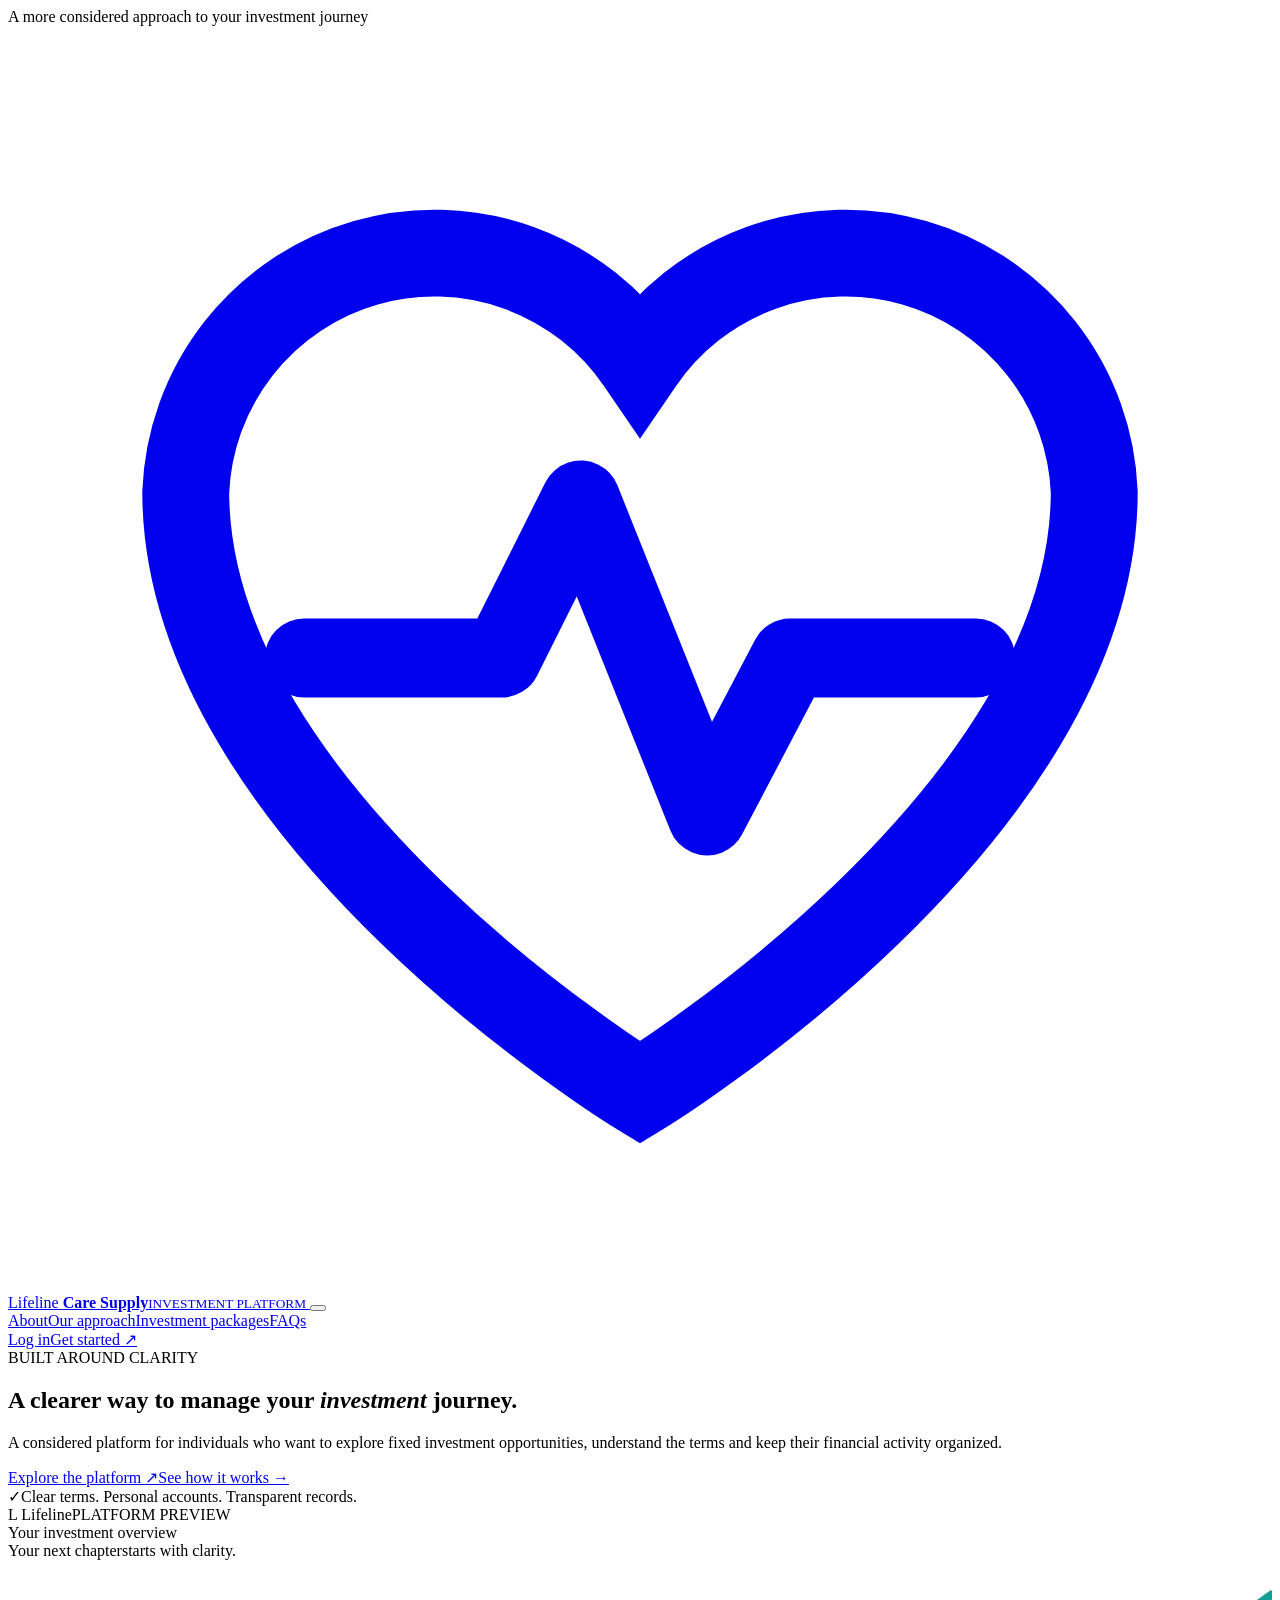
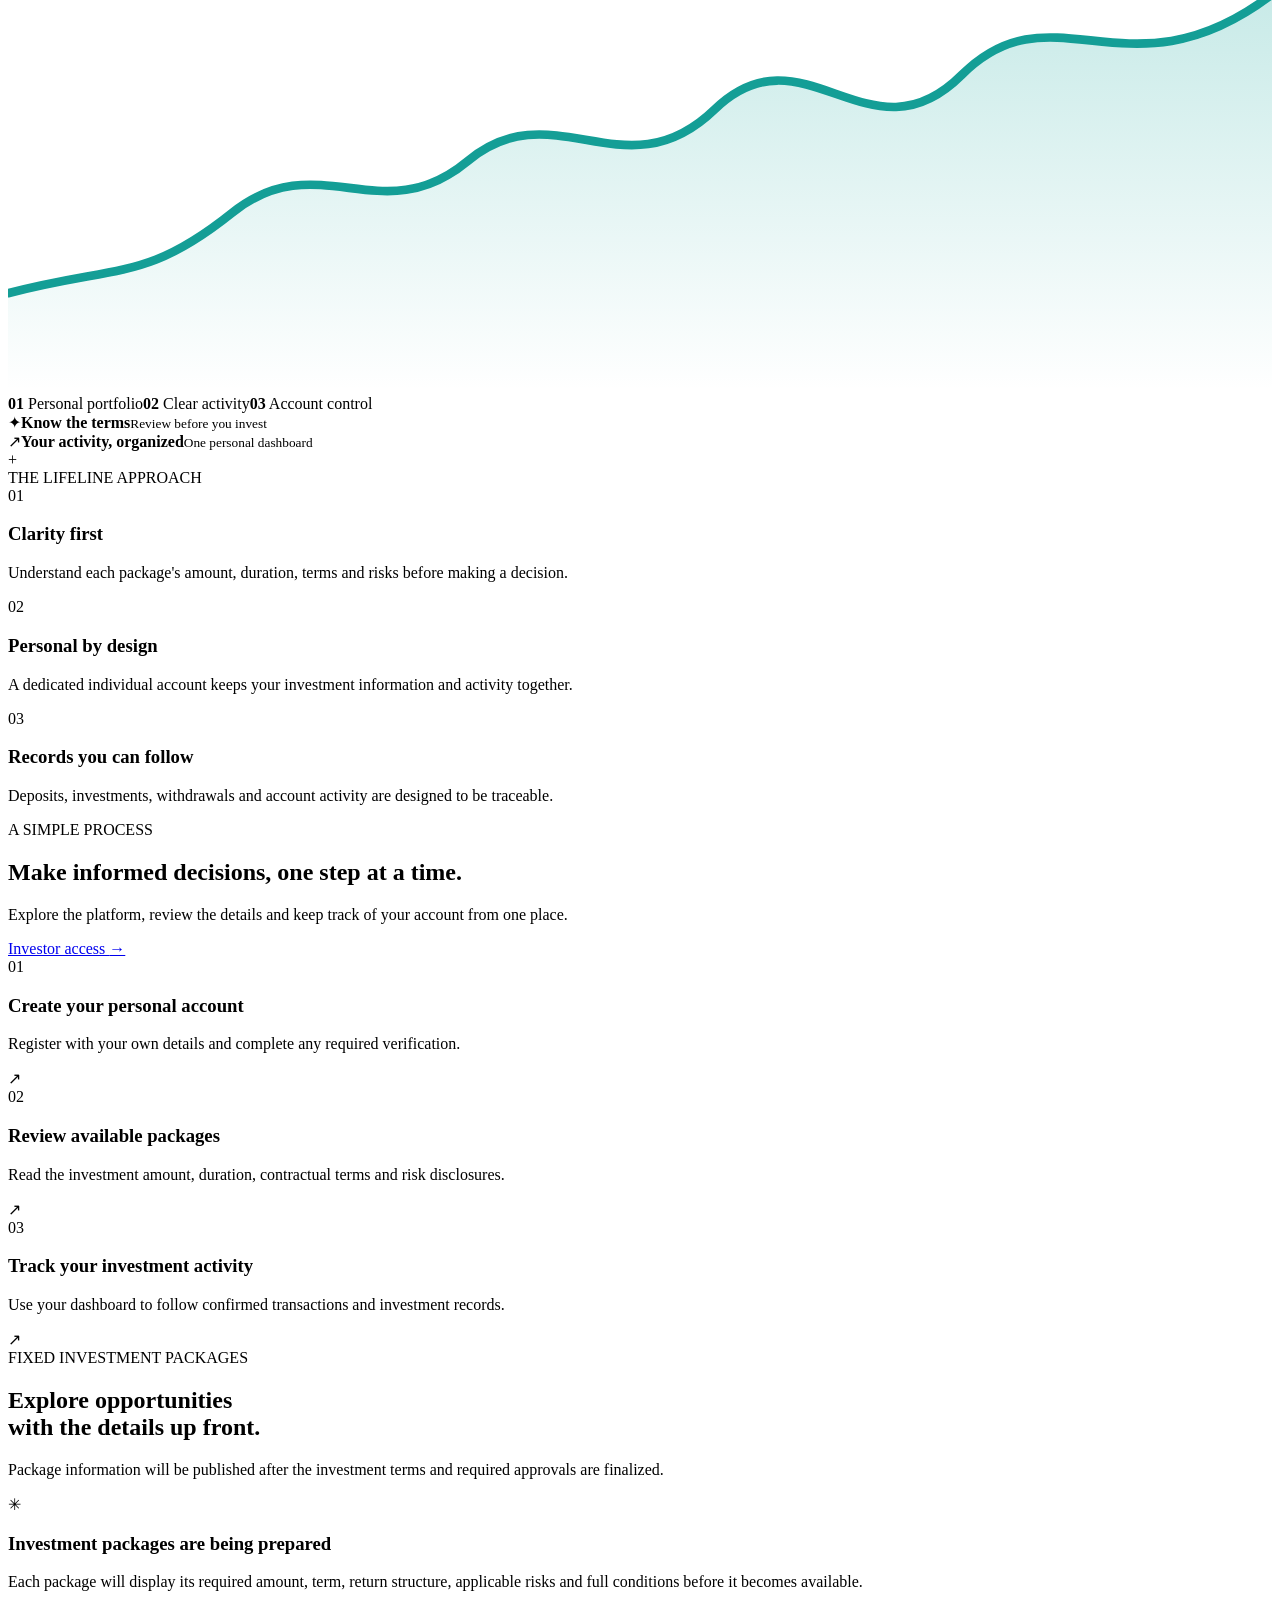
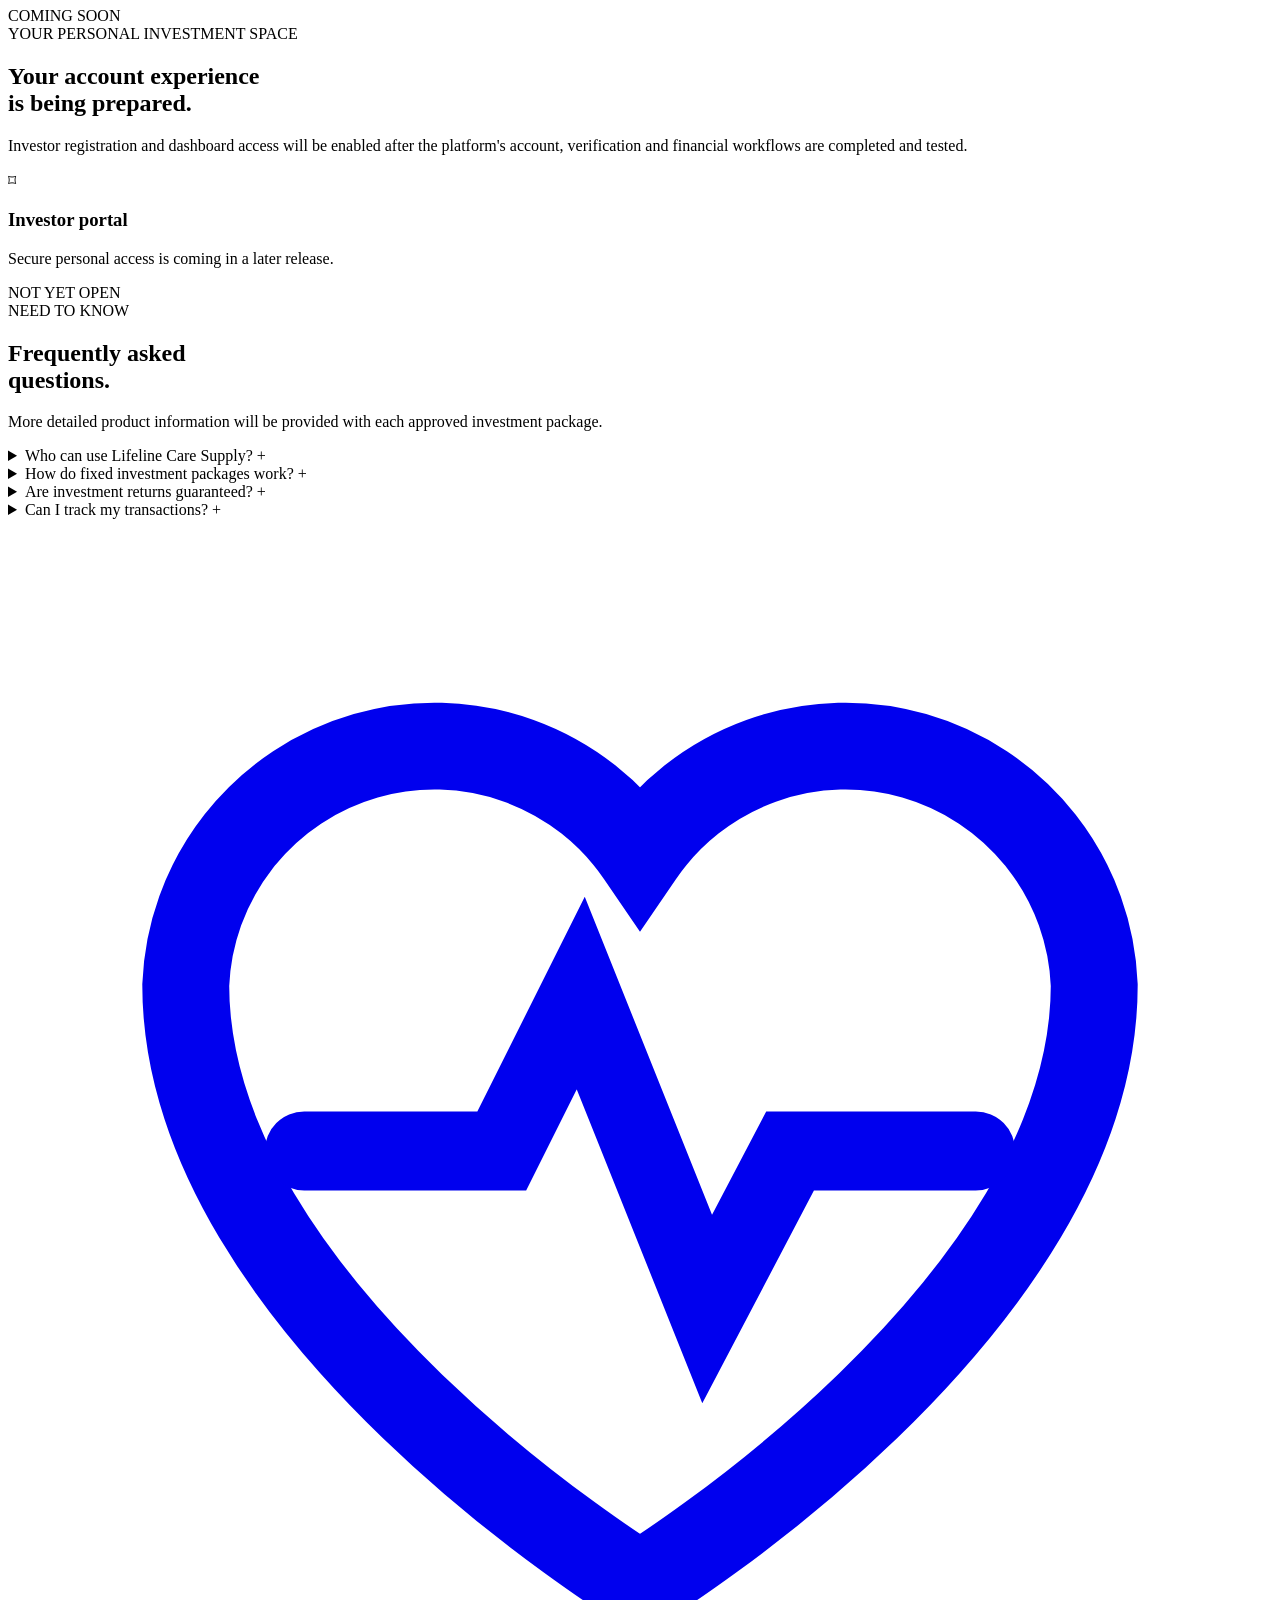
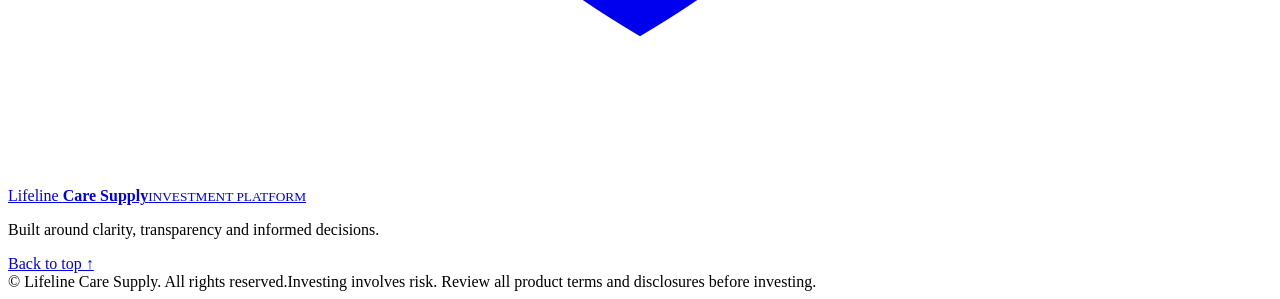
==== public/index.html @ a06f7699 "Build individual investor platform foundation" ====
<!doctype html>
<html lang="en">
<head>
  <meta charset="utf-8">
  <meta name="viewport" content="width=device-width, initial-scale=1">
  <meta name="theme-color" content="#f5fbf9">
  <meta name="description" content="Lifeline Care Supply — an individual investment platform designed around clarity, transparency and disciplined investing.">
  <title>Lifeline Care Supply | Invest with clarity</title>
  <link rel="preconnect" href="https://fonts.googleapis.com">
  <link rel="preconnect" href="https://fonts.gstatic.com" crossorigin>
  <link href="https://fonts.googleapis.com/css2?family=DM+Sans:wght@400;500;600;700&family=Manrope:wght@400;500;600;700;800&display=swap" rel="stylesheet">
  <link rel="stylesheet" href="/styles.css">
  <script src="/app.js" defer></script>
</head>
<body>
  <div class="announcement"><span class="announcement-dot"></span> A more considered approach to your investment journey</div>
  <header class="site-header">
    <a class="brand" href="#home" aria-label="Lifeline Care Supply home">
      <span class="brand-mark"><svg viewBox="0 0 32 32" aria-hidden="true"><path d="M16 27S4.5 20 4.5 11.8A6.3 6.3 0 0 1 16 8.5a6.3 6.3 0 0 1 11.5 3.3C27.5 20 16 27 16 27Z" fill="none" stroke="currentColor" stroke-width="2.2"/><path d="M7.5 16h5l2-4 3.2 8 2.1-4h4.7" fill="none" stroke="currentColor" stroke-width="2" stroke-linecap="round" stroke-linejoin="round"/></svg></span>
      <span class="brand-name">Lifeline <strong>Care Supply</strong><small>INVESTMENT PLATFORM</small></span>
    </a>
    <button class="menu-toggle" aria-label="Open navigation" aria-expanded="false"><span></span><span></span></button>
    <nav class="main-nav" aria-label="Main navigation">
      <a href="#about">About</a><a href="#approach">Our approach</a><a href="#packages">Investment packages</a><a href="#faq">FAQs</a>
    </nav>
    <div class="header-actions"><a class="login-link" href="#access">Log in</a><a class="button button-small" href="#access">Get started <span>↗</span></a></div>
  </header>
  <main id="home">
    <section class="hero section-wrap">
      <div class="hero-copy">
        <div class="eyebrow"><span></span> BUILT AROUND CLARITY</div>
        <h1>A clearer way to manage your <em>investment</em> journey.</h1>
        <p class="hero-lede">A considered platform for individuals who want to explore fixed investment opportunities, understand the terms and keep their financial activity organized.</p>
        <div class="hero-actions"><a class="button" href="#packages">Explore the platform <span>↗</span></a><a class="text-link" href="#approach">See how it works <span>→</span></a></div>
        <div class="trust-line"><span class="trust-icon">✓</span><span>Clear terms. Personal accounts. Transparent records.</span></div>
      </div>
      <div class="hero-visual" aria-label="Illustration of an investment portfolio dashboard">
        <div class="orb orb-one"></div><div class="orb orb-two"></div>
        <div class="visual-card main-visual-card">
          <div class="visual-card-top"><span class="mini-brand"><span class="mini-mark">L</span> Lifeline</span><span class="live-indicator">PLATFORM PREVIEW</span></div>
          <div class="portfolio-label">Your investment overview</div>
          <div class="portfolio-value">Your next chapter<span>starts with clarity.</span></div>
          <div class="chart-area">
            <div class="chart-grid"><i></i><i></i><i></i></div>
            <svg viewBox="0 0 440 150" preserveAspectRatio="none" role="img" aria-label="Decorative abstract portfolio line illustration"><defs><linearGradient id="areaFill" x1="0" x2="0" y1="0" y2="1"><stop offset="0" stop-color="#1aa89e" stop-opacity=".24"/><stop offset="1" stop-color="#1aa89e" stop-opacity="0"/></linearGradient></defs><path d="M0 116 C38 106 48 112 78 88 S130 95 160 70 S215 82 246 52 S300 72 332 40 S390 50 440 12 L440 150 L0 150Z" fill="url(#areaFill)"/><path d="M0 116 C38 106 48 112 78 88 S130 95 160 70 S215 82 246 52 S300 72 332 40 S390 50 440 12" fill="none" stroke="#149e96" stroke-width="3" stroke-linecap="round"/></svg>
          </div>
          <div class="visual-card-bottom"><span><b>01</b> Personal portfolio</span><span><b>02</b> Clear activity</span><span><b>03</b> Account control</span></div>
        </div>
        <div class="floating-note note-top"><span class="note-icon">✦</span><span><b>Know the terms</b><small>Review before you invest</small></span></div>
        <div class="floating-note note-bottom"><span class="note-icon note-icon-soft">↗</span><span><b>Your activity, organized</b><small>One personal dashboard</small></span></div>
        <div class="visual-decoration deco-circle"></div><div class="visual-decoration deco-cross">+</div>
      </div>
    </section>
    <section class="principles section-wrap" id="about">
      <div class="section-kicker">THE LIFELINE APPROACH</div>
      <div class="principle-grid">
        <div><span class="principle-number">01</span><h3>Clarity first</h3><p>Understand each package's amount, duration, terms and risks before making a decision.</p></div>
        <div><span class="principle-number">02</span><h3>Personal by design</h3><p>A dedicated individual account keeps your investment information and activity together.</p></div>
        <div><span class="principle-number">03</span><h3>Records you can follow</h3><p>Deposits, investments, withdrawals and account activity are designed to be traceable.</p></div>
      </div>
    </section>
    <section class="approach-section" id="approach">
      <div class="section-wrap approach-layout">
        <div class="approach-copy"><div class="eyebrow"><span></span> A SIMPLE PROCESS</div><h2>Make informed decisions, one step at a time.</h2><p>Explore the platform, review the details and keep track of your account from one place.</p><a class="text-link" href="#access">Investor access <span>→</span></a></div>
        <div class="steps">
          <article class="step"><span class="step-no">01</span><div><h3>Create your personal account</h3><p>Register with your own details and complete any required verification.</p></div><span class="step-arrow">↗</span></article>
          <article class="step"><span class="step-no">02</span><div><h3>Review available packages</h3><p>Read the investment amount, duration, contractual terms and risk disclosures.</p></div><span class="step-arrow">↗</span></article>
          <article class="step"><span class="step-no">03</span><div><h3>Track your investment activity</h3><p>Use your dashboard to follow confirmed transactions and investment records.</p></div><span class="step-arrow">↗</span></article>
        </div>
      </div>
    </section>
    <section class="packages-section section-wrap" id="packages">
      <div class="section-heading"><div><div class="section-kicker">FIXED INVESTMENT PACKAGES</div><h2>Explore opportunities<br>with the details up front.</h2></div><p>Package information will be published after the investment terms and required approvals are finalized.</p></div>
      <div class="package-placeholder"><div class="package-symbol">✳</div><div><h3>Investment packages are being prepared</h3><p>Each package will display its required amount, term, return structure, applicable risks and full conditions before it becomes available.</p></div><span class="coming-soon">COMING SOON</span></div>
    </section>
    <section class="access-section" id="access">
      <div class="section-wrap access-inner"><div><div class="eyebrow eyebrow-light"><span></span> YOUR PERSONAL INVESTMENT SPACE</div><h2>Your account experience<br>is being prepared.</h2><p>Investor registration and dashboard access will be enabled after the platform's account, verification and financial workflows are completed and tested.</p></div><div class="access-panel"><span class="access-lock">⌑</span><h3>Investor portal</h3><p>Secure personal access is coming in a later release.</p><span class="access-status"><i></i> NOT YET OPEN</span></div></div>
    </section>
    <section class="faq-section section-wrap" id="faq">
      <div class="section-heading"><div><div class="section-kicker">NEED TO KNOW</div><h2>Frequently asked<br>questions.</h2></div><p>More detailed product information will be provided with each approved investment package.</p></div>
      <div class="faq-list">
        <details><summary>Who can use Lifeline Care Supply? <span>+</span></summary><p>The planned platform is for individual investors. Business investor accounts are not part of the current scope.</p></details>
        <details><summary>How do fixed investment packages work? <span>+</span></summary><p>Each package will have its own published amount, duration, contractual return structure and risk disclosures. Review all terms before deciding whether to invest.</p></details>
        <details><summary>Are investment returns guaranteed? <span>+</span></summary><p>No guarantee is made on this website. Any return information must be supported by the final approved product documentation, and investing involves risk.</p></details>
        <details><summary>Can I track my transactions? <span>+</span></summary><p>The planned investor portal will provide personal records for confirmed deposits, investments, withdrawals and other account activity.</p></details>
      </div>
    </section>
  </main>
  <footer class="site-footer"><div class="footer-top"><a class="brand brand-footer" href="#home"><span class="brand-mark"><svg viewBox="0 0 32 32" aria-hidden="true"><path d="M16 27S4.5 20 4.5 11.8A6.3 6.3 0 0 1 16 8.5a6.3 6.3 0 0 1 11.5 3.3C27.5 20 16 27 16 27Z" fill="none" stroke="currentColor" stroke-width="2.2"/><path d="M7.5 16h5l2-4 3.2 8 2.1-4h4.7" fill="none" stroke="currentColor" stroke-width="2" stroke-linecap="round"/></svg></span><span class="brand-name">Lifeline <strong>Care Supply</strong><small>INVESTMENT PLATFORM</small></span></a><p>Built around clarity, transparency and informed decisions.</p><a href="#home" class="back-top">Back to top ↑</a></div><div class="footer-bottom"><span>© <span id="year"></span> Lifeline Care Supply. All rights reserved.</span><span>Investing involves risk. Review all product terms and disclosures before investing.</span></div></footer>
</body>
</html>
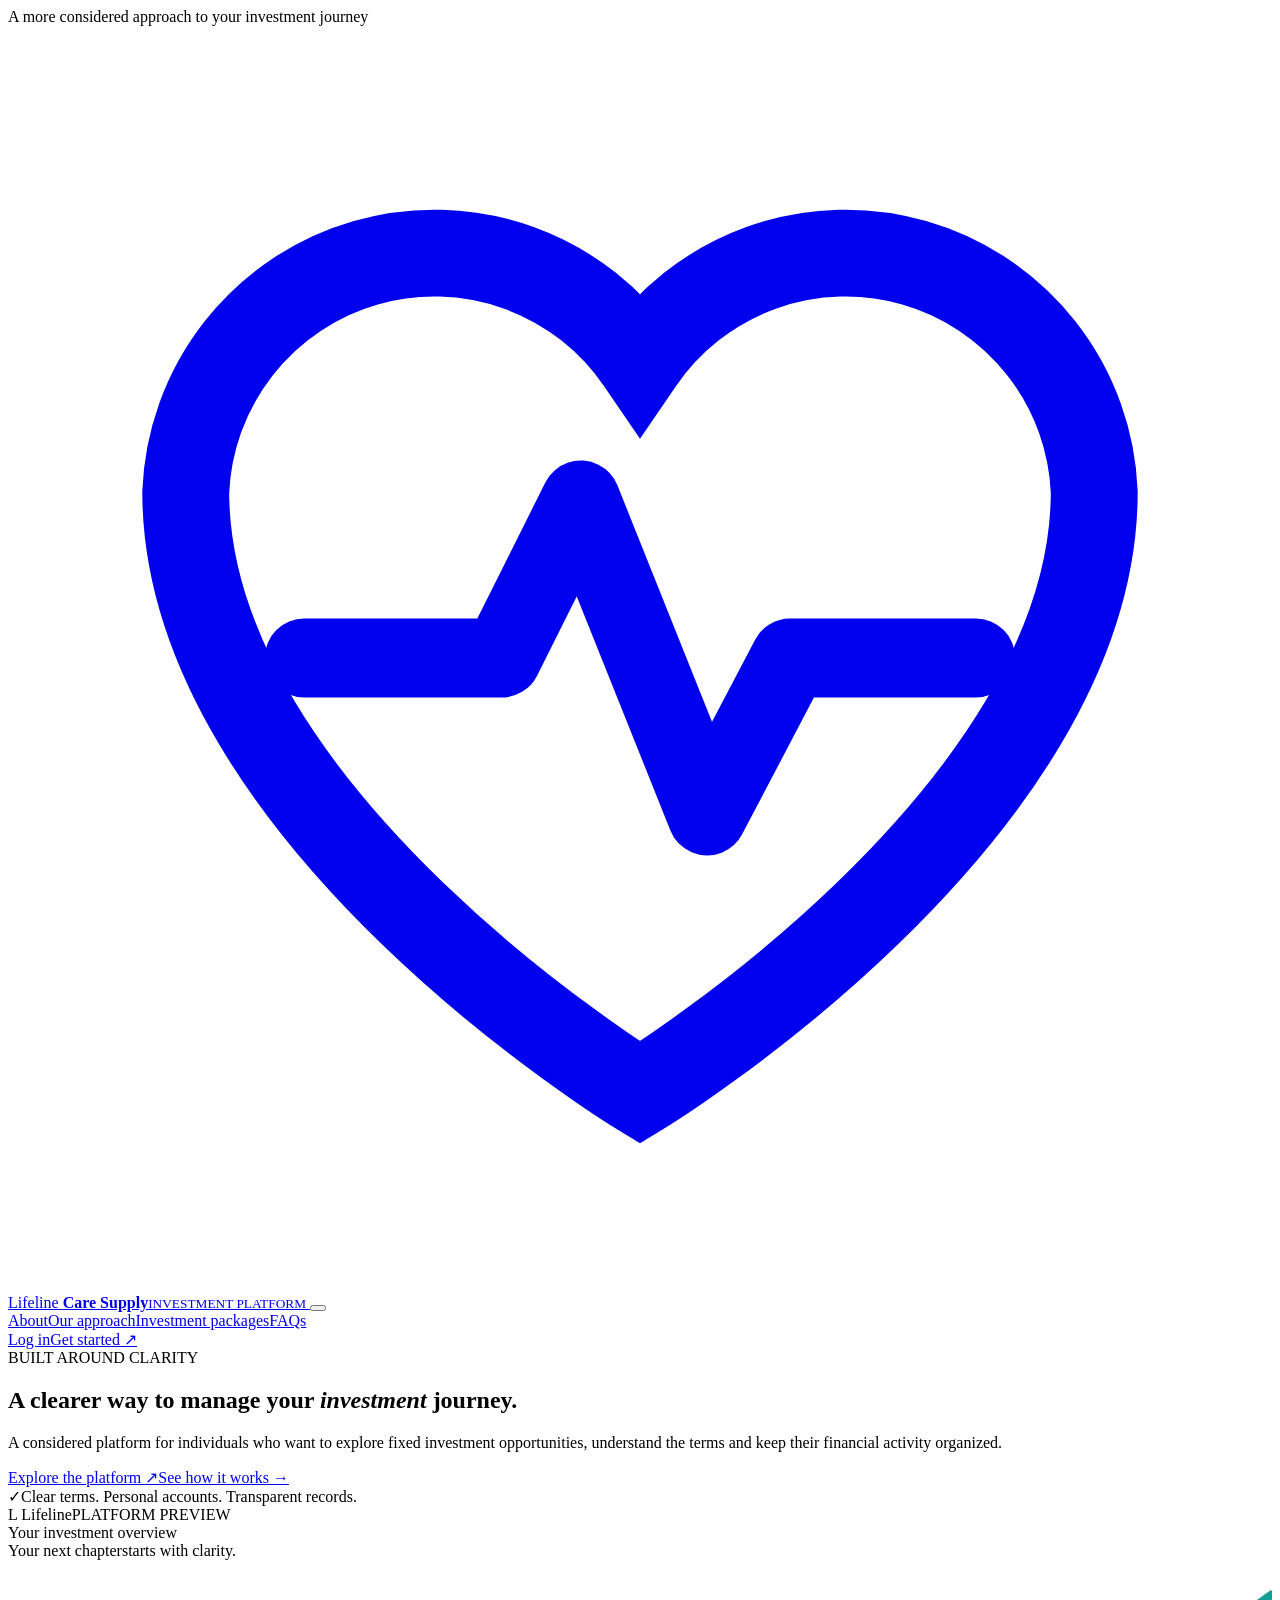
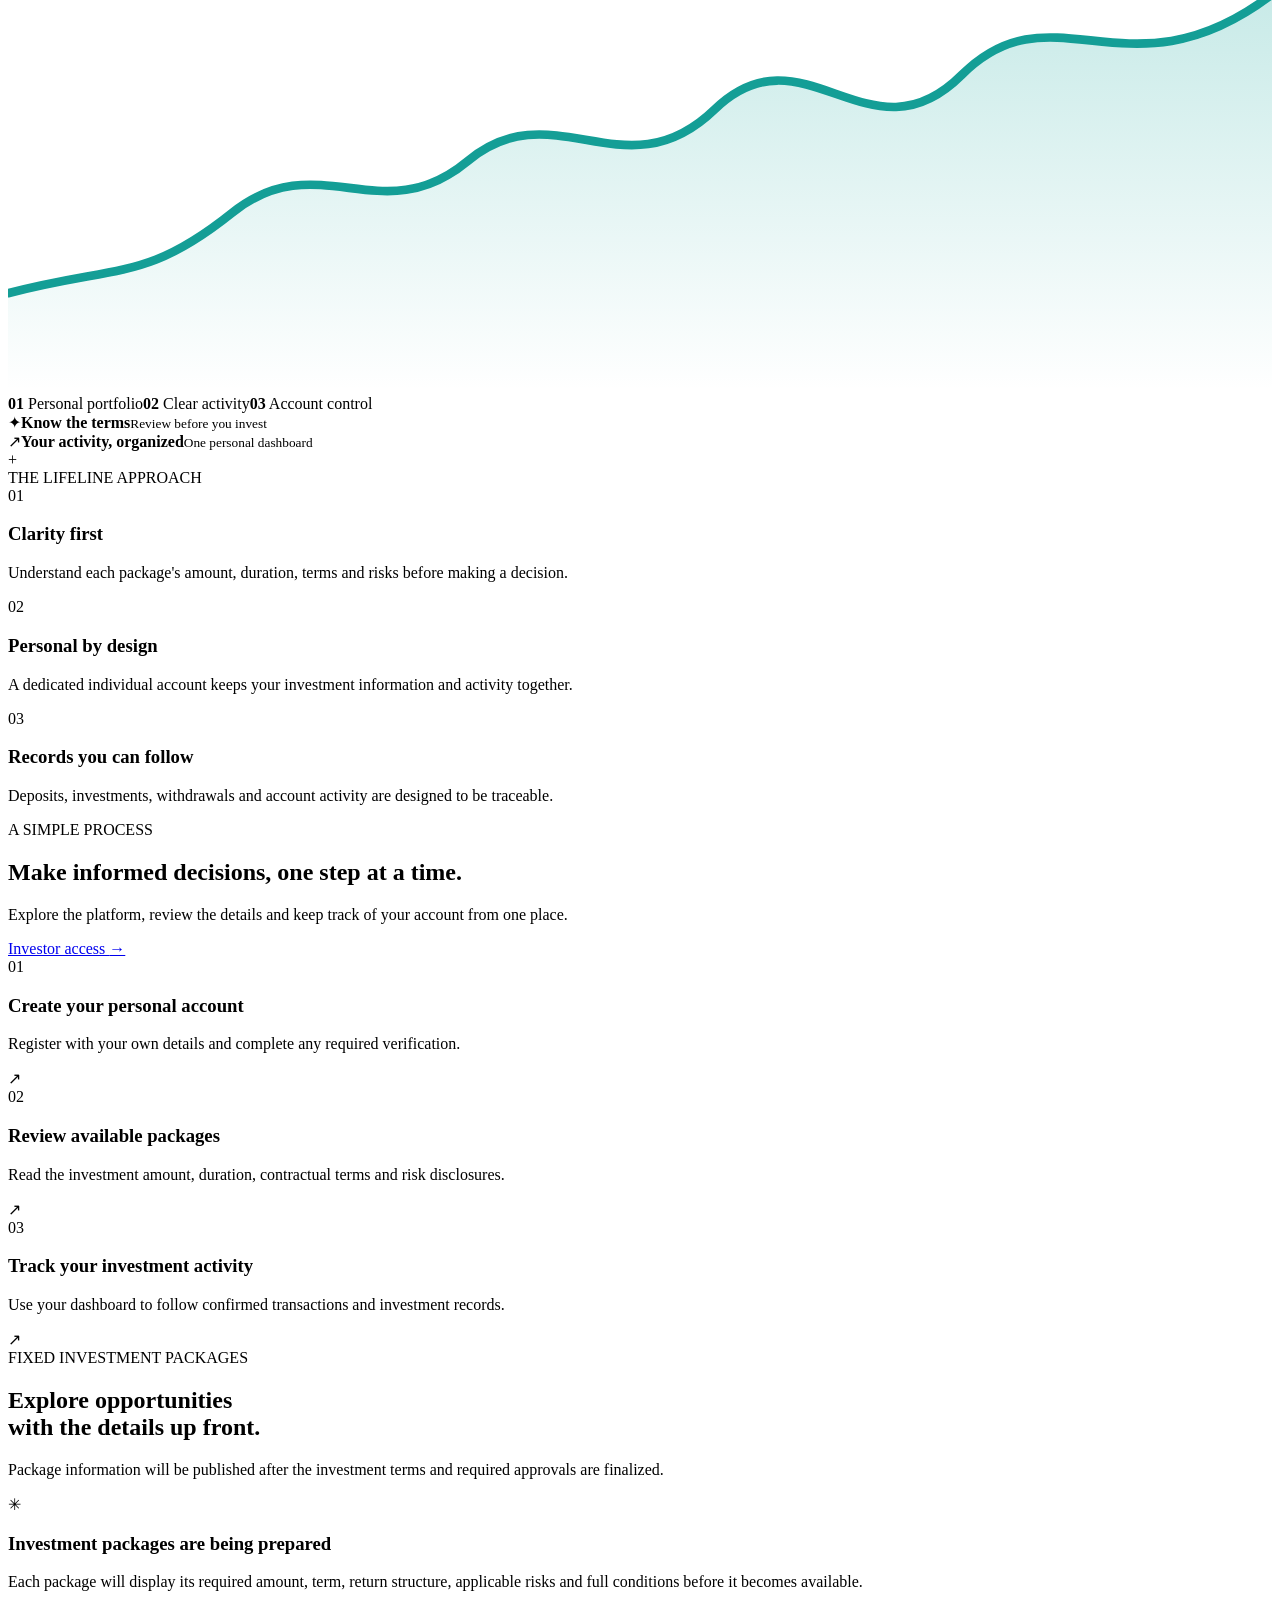
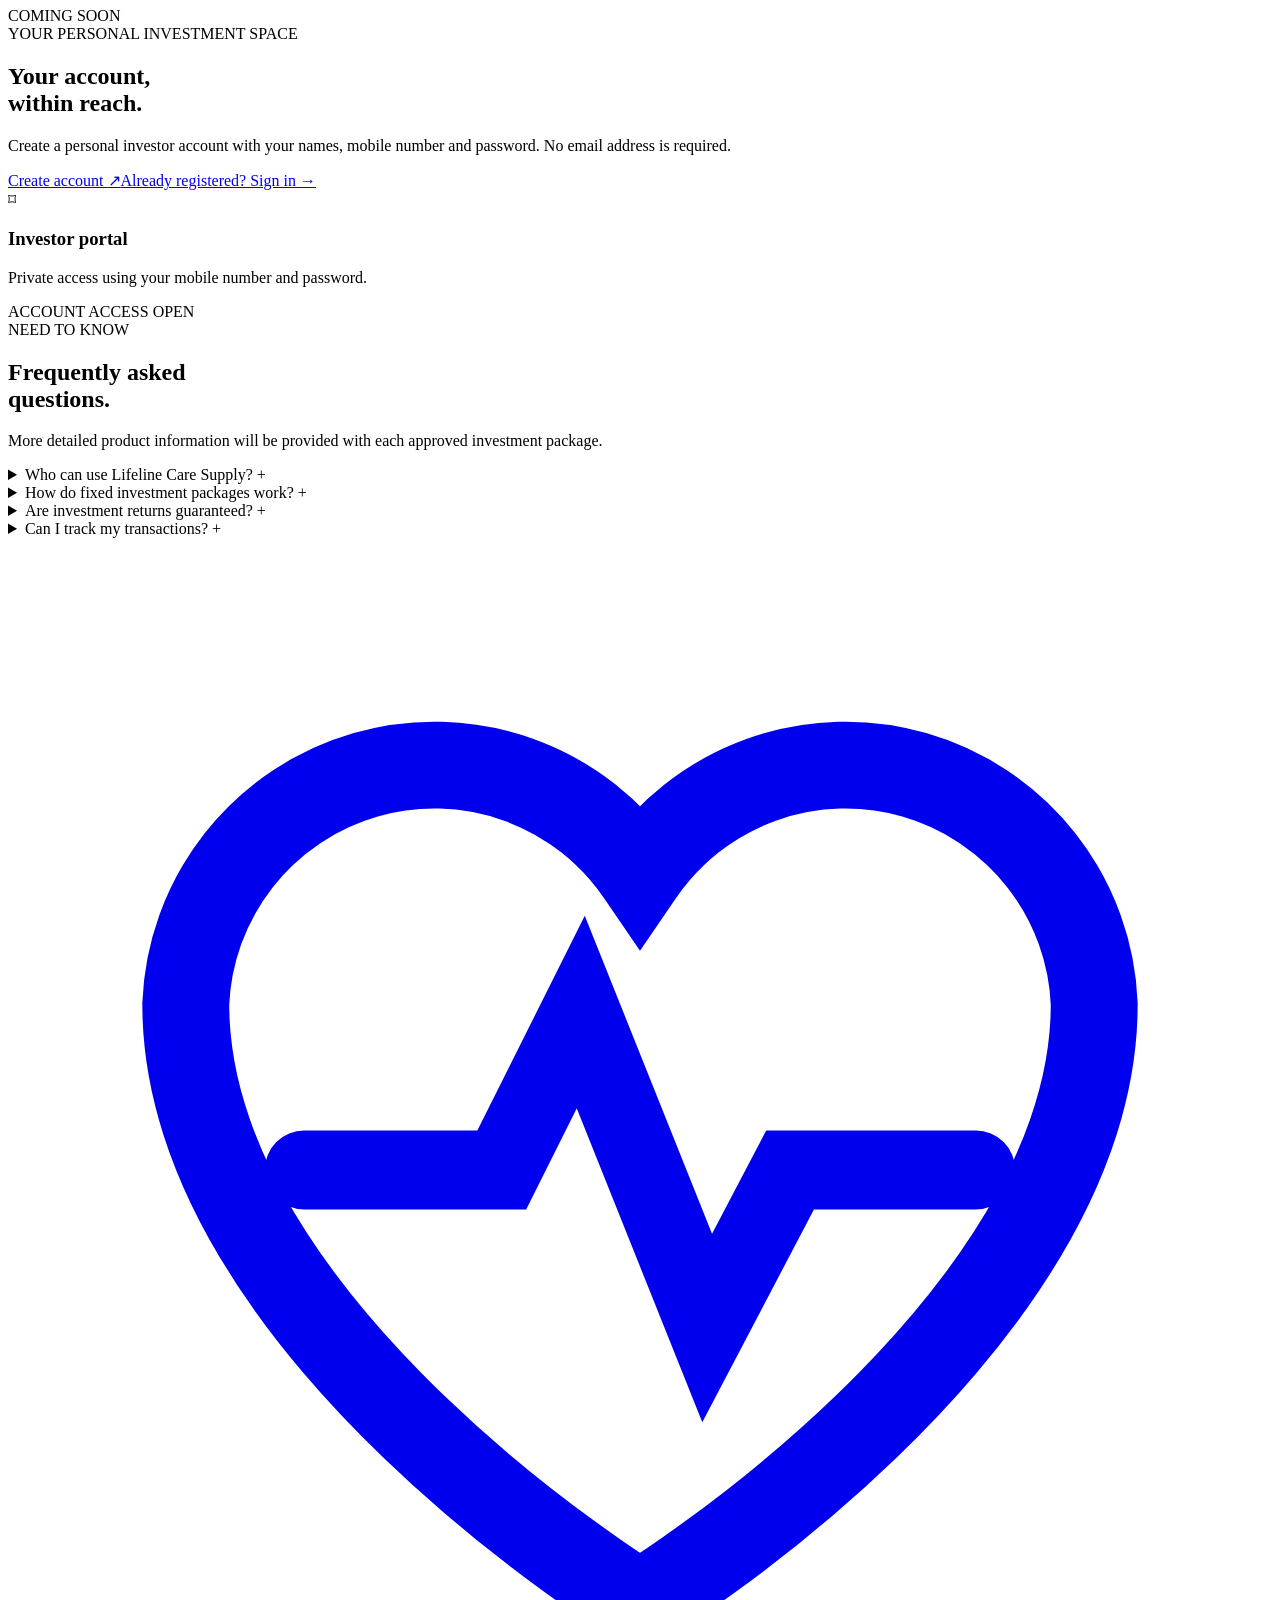
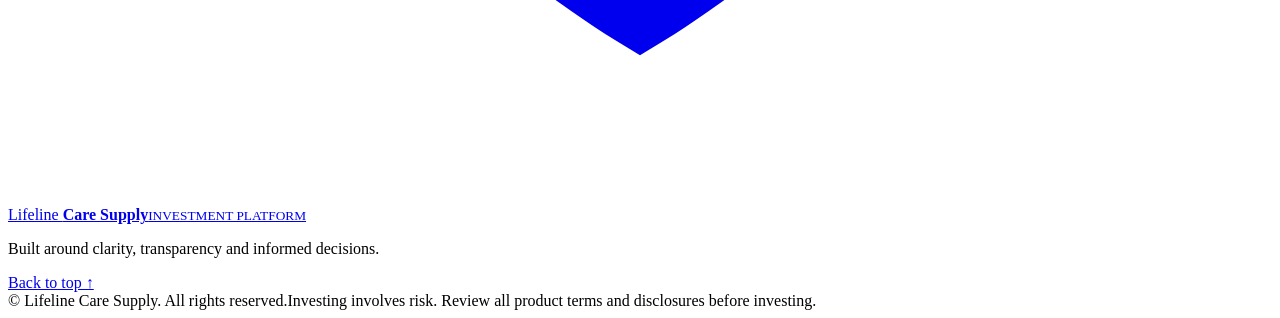
==== commit 65fb2ab2: "Enable investor registration and sign-in links" ====
--- a/public/index.html
+++ b/public/index.html
@@ -74,7 +74,7 @@
       <div class="package-placeholder"><div class="package-symbol">✳</div><div><h3>Investment packages are being prepared</h3><p>Each package will display its required amount, term, return structure, applicable risks and full conditions before it becomes available.</p></div><span class="coming-soon">COMING SOON</span></div>
     </section>
     <section class="access-section" id="access">
-      <div class="section-wrap access-inner"><div><div class="eyebrow eyebrow-light"><span></span> YOUR PERSONAL INVESTMENT SPACE</div><h2>Your account experience<br>is being prepared.</h2><p>Investor registration and dashboard access will be enabled after the platform's account, verification and financial workflows are completed and tested.</p></div><div class="access-panel"><span class="access-lock">⌑</span><h3>Investor portal</h3><p>Secure personal access is coming in a later release.</p><span class="access-status"><i></i> NOT YET OPEN</span></div></div>
+      <div class="section-wrap access-inner"><div><div class="eyebrow eyebrow-light"><span></span> YOUR PERSONAL INVESTMENT SPACE</div><h2>Your account,<br>within reach.</h2><p>Create a personal investor account with your names, mobile number and password. No email address is required.</p><div class="hero-actions"><a class="button" href="/register/">Create account <span>↗</span></a><a class="text-link" href="/login/">Already registered? Sign in <span>→</span></a></div></div><div class="access-panel"><span class="access-lock">⌑</span><h3>Investor portal</h3><p>Private access using your mobile number and password.</p><span class="access-status"><i></i> ACCOUNT ACCESS OPEN</span></div></div>
     </section>
     <section class="faq-section section-wrap" id="faq">
       <div class="section-heading"><div><div class="section-kicker">NEED TO KNOW</div><h2>Frequently asked<br>questions.</h2></div><p>More detailed product information will be provided with each approved investment package.</p></div>
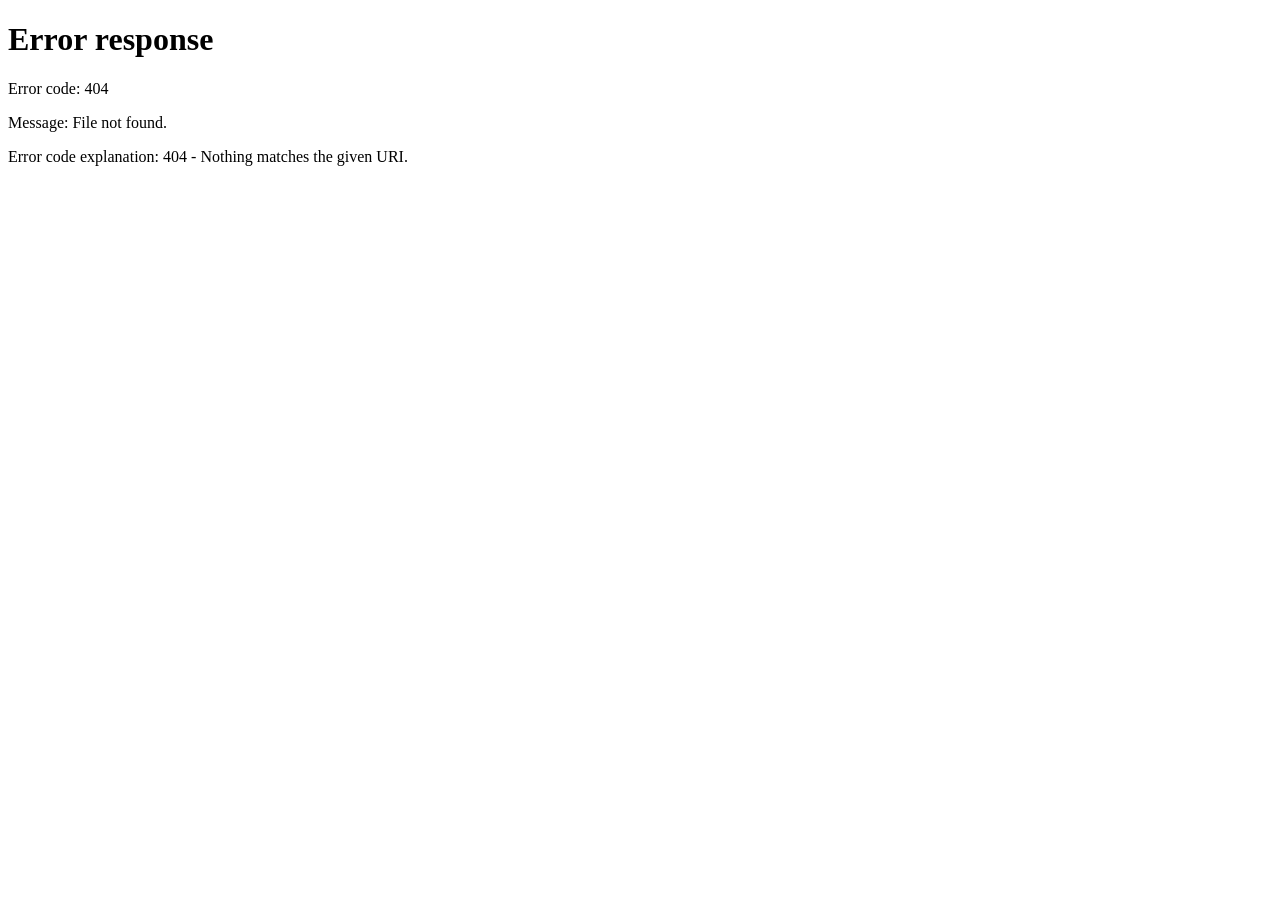
==== commit 833c30a9: "Remove public landing page and redirect to investor sign-in" ====
--- a/public/index.html
+++ b/public/index.html
@@ -2,90 +2,14 @@
 <html lang="en">
 <head>
   <meta charset="utf-8">
-  <meta name="viewport" content="width=device-width, initial-scale=1">
-  <meta name="theme-color" content="#f5fbf9">
-  <meta name="description" content="Lifeline Care Supply — an individual investment platform designed around clarity, transparency and disciplined investing.">
-  <title>Lifeline Care Supply | Invest with clarity</title>
-  <link rel="preconnect" href="https://fonts.googleapis.com">
-  <link rel="preconnect" href="https://fonts.gstatic.com" crossorigin>
-  <link href="https://fonts.googleapis.com/css2?family=DM+Sans:wght@400;500;600;700&family=Manrope:wght@400;500;600;700;800&display=swap" rel="stylesheet">
-  <link rel="stylesheet" href="/styles.css">
-  <script src="/app.js" defer></script>
+  <meta name="viewport" content="width=device-width,initial-scale=1">
+  <meta name="robots" content="noindex">
+  <meta http-equiv="refresh" content="0;url=/login/">
+  <title>Lifeline Care Supply | Investor access</title>
+  <link rel="canonical" href="/login/">
+  <script>location.replace("/login/");</script>
 </head>
 <body>
-  <div class="announcement"><span class="announcement-dot"></span> A more considered approach to your investment journey</div>
-  <header class="site-header">
-    <a class="brand" href="#home" aria-label="Lifeline Care Supply home">
-      <span class="brand-mark"><svg viewBox="0 0 32 32" aria-hidden="true"><path d="M16 27S4.5 20 4.5 11.8A6.3 6.3 0 0 1 16 8.5a6.3 6.3 0 0 1 11.5 3.3C27.5 20 16 27 16 27Z" fill="none" stroke="currentColor" stroke-width="2.2"/><path d="M7.5 16h5l2-4 3.2 8 2.1-4h4.7" fill="none" stroke="currentColor" stroke-width="2" stroke-linecap="round" stroke-linejoin="round"/></svg></span>
-      <span class="brand-name">Lifeline <strong>Care Supply</strong><small>INVESTMENT PLATFORM</small></span>
-    </a>
-    <button class="menu-toggle" aria-label="Open navigation" aria-expanded="false"><span></span><span></span></button>
-    <nav class="main-nav" aria-label="Main navigation">
-      <a href="#about">About</a><a href="#approach">Our approach</a><a href="#packages">Investment packages</a><a href="#faq">FAQs</a>
-    </nav>
-    <div class="header-actions"><a class="login-link" href="#access">Log in</a><a class="button button-small" href="#access">Get started <span>↗</span></a></div>
-  </header>
-  <main id="home">
-    <section class="hero section-wrap">
-      <div class="hero-copy">
-        <div class="eyebrow"><span></span> BUILT AROUND CLARITY</div>
-        <h1>A clearer way to manage your <em>investment</em> journey.</h1>
-        <p class="hero-lede">A considered platform for individuals who want to explore fixed investment opportunities, understand the terms and keep their financial activity organized.</p>
-        <div class="hero-actions"><a class="button" href="#packages">Explore the platform <span>↗</span></a><a class="text-link" href="#approach">See how it works <span>→</span></a></div>
-        <div class="trust-line"><span class="trust-icon">✓</span><span>Clear terms. Personal accounts. Transparent records.</span></div>
-      </div>
-      <div class="hero-visual" aria-label="Illustration of an investment portfolio dashboard">
-        <div class="orb orb-one"></div><div class="orb orb-two"></div>
-        <div class="visual-card main-visual-card">
-          <div class="visual-card-top"><span class="mini-brand"><span class="mini-mark">L</span> Lifeline</span><span class="live-indicator">PLATFORM PREVIEW</span></div>
-          <div class="portfolio-label">Your investment overview</div>
-          <div class="portfolio-value">Your next chapter<span>starts with clarity.</span></div>
-          <div class="chart-area">
-            <div class="chart-grid"><i></i><i></i><i></i></div>
-            <svg viewBox="0 0 440 150" preserveAspectRatio="none" role="img" aria-label="Decorative abstract portfolio line illustration"><defs><linearGradient id="areaFill" x1="0" x2="0" y1="0" y2="1"><stop offset="0" stop-color="#1aa89e" stop-opacity=".24"/><stop offset="1" stop-color="#1aa89e" stop-opacity="0"/></linearGradient></defs><path d="M0 116 C38 106 48 112 78 88 S130 95 160 70 S215 82 246 52 S300 72 332 40 S390 50 440 12 L440 150 L0 150Z" fill="url(#areaFill)"/><path d="M0 116 C38 106 48 112 78 88 S130 95 160 70 S215 82 246 52 S300 72 332 40 S390 50 440 12" fill="none" stroke="#149e96" stroke-width="3" stroke-linecap="round"/></svg>
-          </div>
-          <div class="visual-card-bottom"><span><b>01</b> Personal portfolio</span><span><b>02</b> Clear activity</span><span><b>03</b> Account control</span></div>
-        </div>
-        <div class="floating-note note-top"><span class="note-icon">✦</span><span><b>Know the terms</b><small>Review before you invest</small></span></div>
-        <div class="floating-note note-bottom"><span class="note-icon note-icon-soft">↗</span><span><b>Your activity, organized</b><small>One personal dashboard</small></span></div>
-        <div class="visual-decoration deco-circle"></div><div class="visual-decoration deco-cross">+</div>
-      </div>
-    </section>
-    <section class="principles section-wrap" id="about">
-      <div class="section-kicker">THE LIFELINE APPROACH</div>
-      <div class="principle-grid">
-        <div><span class="principle-number">01</span><h3>Clarity first</h3><p>Understand each package's amount, duration, terms and risks before making a decision.</p></div>
-        <div><span class="principle-number">02</span><h3>Personal by design</h3><p>A dedicated individual account keeps your investment information and activity together.</p></div>
-        <div><span class="principle-number">03</span><h3>Records you can follow</h3><p>Deposits, investments, withdrawals and account activity are designed to be traceable.</p></div>
-      </div>
-    </section>
-    <section class="approach-section" id="approach">
-      <div class="section-wrap approach-layout">
-        <div class="approach-copy"><div class="eyebrow"><span></span> A SIMPLE PROCESS</div><h2>Make informed decisions, one step at a time.</h2><p>Explore the platform, review the details and keep track of your account from one place.</p><a class="text-link" href="#access">Investor access <span>→</span></a></div>
-        <div class="steps">
-          <article class="step"><span class="step-no">01</span><div><h3>Create your personal account</h3><p>Register with your own details and complete any required verification.</p></div><span class="step-arrow">↗</span></article>
-          <article class="step"><span class="step-no">02</span><div><h3>Review available packages</h3><p>Read the investment amount, duration, contractual terms and risk disclosures.</p></div><span class="step-arrow">↗</span></article>
-          <article class="step"><span class="step-no">03</span><div><h3>Track your investment activity</h3><p>Use your dashboard to follow confirmed transactions and investment records.</p></div><span class="step-arrow">↗</span></article>
-        </div>
-      </div>
-    </section>
-    <section class="packages-section section-wrap" id="packages">
-      <div class="section-heading"><div><div class="section-kicker">FIXED INVESTMENT PACKAGES</div><h2>Explore opportunities<br>with the details up front.</h2></div><p>Package information will be published after the investment terms and required approvals are finalized.</p></div>
-      <div class="package-placeholder"><div class="package-symbol">✳</div><div><h3>Investment packages are being prepared</h3><p>Each package will display its required amount, term, return structure, applicable risks and full conditions before it becomes available.</p></div><span class="coming-soon">COMING SOON</span></div>
-    </section>
-    <section class="access-section" id="access">
-      <div class="section-wrap access-inner"><div><div class="eyebrow eyebrow-light"><span></span> YOUR PERSONAL INVESTMENT SPACE</div><h2>Your account,<br>within reach.</h2><p>Create a personal investor account with your names, mobile number and password. No email address is required.</p><div class="hero-actions"><a class="button" href="/register/">Create account <span>↗</span></a><a class="text-link" href="/login/">Already registered? Sign in <span>→</span></a></div></div><div class="access-panel"><span class="access-lock">⌑</span><h3>Investor portal</h3><p>Private access using your mobile number and password.</p><span class="access-status"><i></i> ACCOUNT ACCESS OPEN</span></div></div>
-    </section>
-    <section class="faq-section section-wrap" id="faq">
-      <div class="section-heading"><div><div class="section-kicker">NEED TO KNOW</div><h2>Frequently asked<br>questions.</h2></div><p>More detailed product information will be provided with each approved investment package.</p></div>
-      <div class="faq-list">
-        <details><summary>Who can use Lifeline Care Supply? <span>+</span></summary><p>The planned platform is for individual investors. Business investor accounts are not part of the current scope.</p></details>
-        <details><summary>How do fixed investment packages work? <span>+</span></summary><p>Each package will have its own published amount, duration, contractual return structure and risk disclosures. Review all terms before deciding whether to invest.</p></details>
-        <details><summary>Are investment returns guaranteed? <span>+</span></summary><p>No guarantee is made on this website. Any return information must be supported by the final approved product documentation, and investing involves risk.</p></details>
-        <details><summary>Can I track my transactions? <span>+</span></summary><p>The planned investor portal will provide personal records for confirmed deposits, investments, withdrawals and other account activity.</p></details>
-      </div>
-    </section>
-  </main>
-  <footer class="site-footer"><div class="footer-top"><a class="brand brand-footer" href="#home"><span class="brand-mark"><svg viewBox="0 0 32 32" aria-hidden="true"><path d="M16 27S4.5 20 4.5 11.8A6.3 6.3 0 0 1 16 8.5a6.3 6.3 0 0 1 11.5 3.3C27.5 20 16 27 16 27Z" fill="none" stroke="currentColor" stroke-width="2.2"/><path d="M7.5 16h5l2-4 3.2 8 2.1-4h4.7" fill="none" stroke="currentColor" stroke-width="2" stroke-linecap="round"/></svg></span><span class="brand-name">Lifeline <strong>Care Supply</strong><small>INVESTMENT PLATFORM</small></span></a><p>Built around clarity, transparency and informed decisions.</p><a href="#home" class="back-top">Back to top ↑</a></div><div class="footer-bottom"><span>© <span id="year"></span> Lifeline Care Supply. All rights reserved.</span><span>Investing involves risk. Review all product terms and disclosures before investing.</span></div></footer>
+  <p>Lifeline Care Supply investor access. <a href="/login/">Continue to sign in</a> or <a href="/register/">create an account</a>.</p>
 </body>
-</html>+</html>
